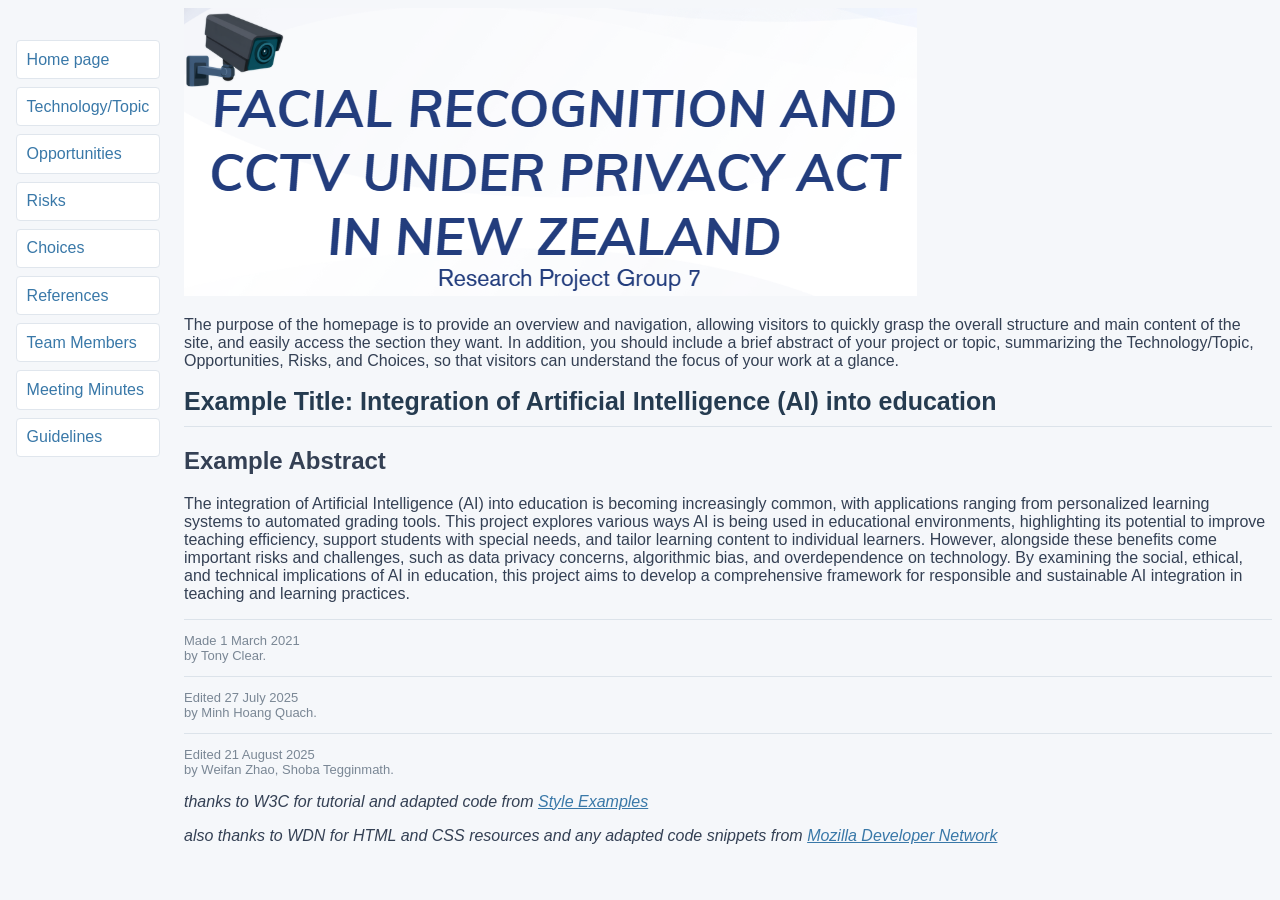
==== index.html @ 7f1bdaf4 "logo for homepage" ====
<!DOCTYPE html PUBLIC "-//W3C//DTD HTML 4.01//EN">
<html>

<head>
  <meta charset="UTF-8">
  <title>My first styled page</title>
  <link rel="stylesheet" href="styles/mystyles.css">
</head>

<body>
  <img src="../images/Screenshot 2026-10-12 123030.png" alt="logo">
  <!-- Site navigation menu -->
  <ul class="navbar">
    <li><a href="index.html">Home page</a>
    <li><a href="misc/topic.html">Technology/Topic</a>
    <li><a href="misc/opportunities.html">Opportunities</a>
    <li><a href="misc/risks.html">Risks</a>
    <li><a href="misc/choices.html">Choices</a>
    <li><a href="misc/references.html">References</a>
    <li><a href="misc/team-members.html">Team Members</a></li>
    <li><a href="misc/meetings.html">Meeting Minutes</a></li>
    <li><a href="misc/guidelines.html">Guidelines</a></li>
  </ul>

  <!-- Main content -->
  
  
</ul><p>The purpose of the homepage is to provide an overview and navigation, allowing visitors to quickly grasp the overall structure and main content of the site, 
  and easily access the section they want. In addition, you should include a brief abstract of your project or topic, 
  summarizing the Technology/Topic, Opportunities, Risks, and Choices, so that visitors can understand the focus of your work at a glance.</p>

  <h1> Example Title: Integration of Artificial Intelligence (AI) into education </h1>
  
  <h2>Example Abstract</h2>
  <p>The integration of Artificial Intelligence (AI) into education is becoming increasingly common, with applications
    ranging from personalized learning systems to automated grading tools. This project explores various ways AI is
    being used in educational environments, highlighting its potential to improve teaching efficiency, support students
    with special needs, and tailor learning content to individual learners. However, alongside these benefits come
    important risks and challenges, such as data privacy concerns, algorithmic bias, and overdependence on technology.
    By examining the social, ethical, and technical implications of AI in education, this project aims to develop a
    comprehensive framework for responsible and sustainable AI integration in teaching and learning practices.</p>



  <!-- Sign and date the page, it's only polite! -->
  <address>Made 1 March 2021<br>
    by Tony Clear.</address>
  <address>Edited 27 July 2025<br>
    by Minh Hoang Quach.</address>
  <address>Edited 21 August 2025<br>
    by Weifan Zhao, Shoba Tegginmath.</address>


  <p><em>thanks to W3C for tutorial and adapted code from <a
        href="https://www.w3.org/Style/Examples/011/firstcss.en.html">Style Examples</a></p></em>
  <p><em>also thanks to WDN for HTML and CSS resources and any adapted code snippets from <a
        href="https://developer.mozilla.org/en-US/docs/Web">Mozilla Developer Network</a></p></em>
      
</body>

</html>
---- styles/mystyles.css ----
body {
  font-family: Arial, sans-serif;
  padding-left: 11em;
  color: #344054;
  background-color: #f5f7fa;
}

ul.navbar {
  list-style-type: none;
  padding: 0;
  margin: 0;
  position: absolute;
  top: 2em;
  left: 1em;
  width: 9em;
}

h1 {
  font-family: Arial, sans-serif;
  font-size: 25px;
  font-weight: 600;
  color: #253b50;
  padding-bottom: 10px;
  border-bottom: 1px solid #dce3ea;
}

ul.navbar li {
  background: #ffffff;
  margin: 0.5em 0;
  padding: 0.6em;
  border: 1px solid #e0e6ed;
  border-radius: 4px;
}

ul.navbar a {
  text-decoration: none;
}

a:link {
  color: #3978a8;
}

a:visited {
  color: #687f99;
}

address {
  margin-top: 1em;
  padding-top: 1em;
  border-top: 1px solid #dce3ea;
  font-style: normal;
  color: #7a8795;
  font-size: 13px;
}

table {
  border-collapse: collapse;
  border: 1px solid #dce3ea;
  letter-spacing: 0;
  font-size: 13px;
  width: 100%;
  background-color: #ffffff;
}

td, th {
  border: 1px solid #e5eaf0;
  padding: 10px 14px;
}

th {
  background-color: #f0f4f8;
  color: #34495e;
  text-align: left;
  font-weight: 600;
}

td {
  text-align: left;
}

tr:nth-child(even) td {
  background-color: #f9fbfd;
}

tr:nth-child(odd) td {
  background-color: #ffffff;
}

caption {
  padding: 10px;
  color: #34495e;
  text-align: left;
  font-weight: 600;
}
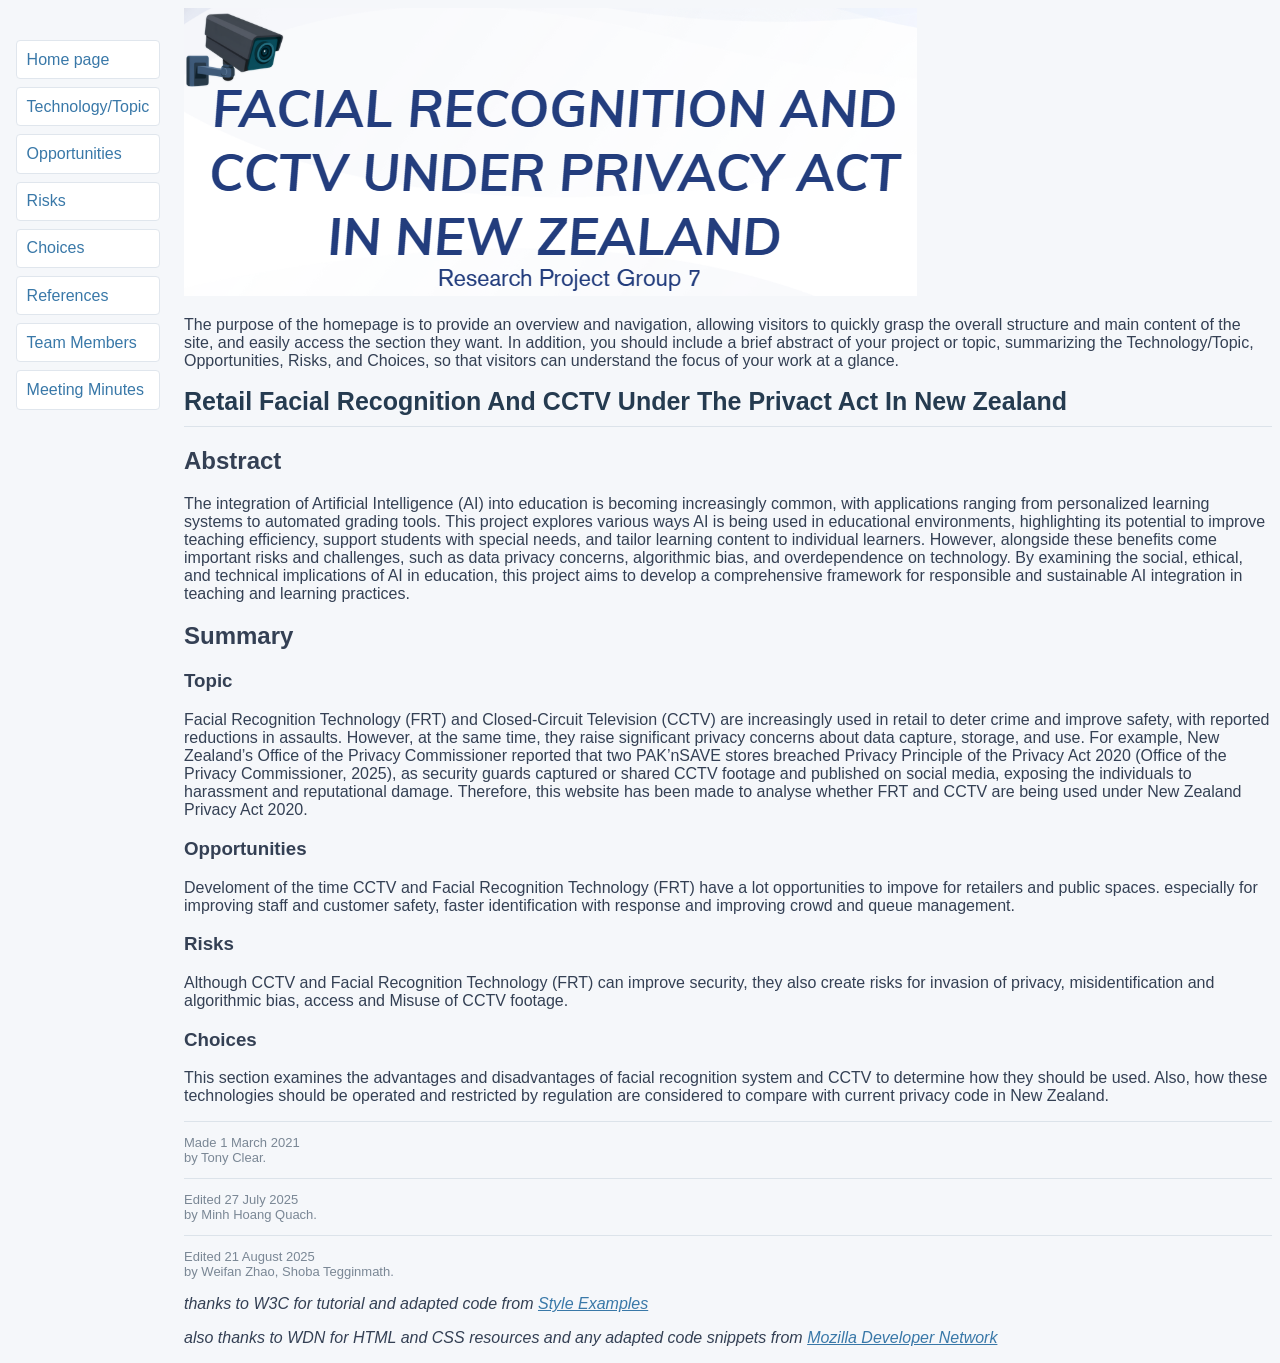
==== commit b52b742d: "add summary" ====
--- a/index.html
+++ b/index.html
@@ -8,7 +8,10 @@
 </head>
 
 <body>
-  <img src="../images/Screenshot 2026-10-12 123030.png" alt="logo">
+  <img
+  src="images\Screenshot 2026-10-12 123030.png"
+  alt="logo"
+>
   <!-- Site navigation menu -->
   <ul class="navbar">
     <li><a href="index.html">Home page</a>
@@ -19,7 +22,6 @@
     <li><a href="misc/references.html">References</a>
     <li><a href="misc/team-members.html">Team Members</a></li>
     <li><a href="misc/meetings.html">Meeting Minutes</a></li>
-    <li><a href="misc/guidelines.html">Guidelines</a></li>
   </ul>
 
   <!-- Main content -->
@@ -29,9 +31,9 @@
   and easily access the section they want. In addition, you should include a brief abstract of your project or topic, 
   summarizing the Technology/Topic, Opportunities, Risks, and Choices, so that visitors can understand the focus of your work at a glance.</p>
 
-  <h1> Example Title: Integration of Artificial Intelligence (AI) into education </h1>
+  <h1>Retail Facial Recognition And CCTV Under The Privact Act In New Zealand</h1>
   
-  <h2>Example Abstract</h2>
+  <h2>Abstract</h2>
   <p>The integration of Artificial Intelligence (AI) into education is becoming increasingly common, with applications
     ranging from personalized learning systems to automated grading tools. This project explores various ways AI is
     being used in educational environments, highlighting its potential to improve teaching efficiency, support students
@@ -40,7 +42,17 @@
     By examining the social, ethical, and technical implications of AI in education, this project aims to develop a
     comprehensive framework for responsible and sustainable AI integration in teaching and learning practices.</p>
 
+    <h2>Summary</h2>
+    <h3>Topic</h3>
 
+    <p>Facial Recognition Technology (FRT) and Closed-Circuit Television (CCTV) are increasingly used in retail to deter crime and improve safety, with reported reductions in assaults. However, at the same time, they raise significant privacy concerns about data capture, storage, and use. For example, New Zealand’s Office of the Privacy Commissioner reported that two PAK’nSAVE stores breached Privacy Principle of the Privacy Act 2020 (Office of the Privacy Commissioner, 2025), as security guards captured or shared CCTV footage and published on social media, exposing the individuals to harassment and reputational damage.  
+      Therefore, this website has been made to analyse whether FRT and CCTV are being used under New Zealand Privacy Act 2020.</p>
+    <h3>Opportunities</h3>
+    <p>Develoment of the time CCTV and Facial Recognition Technology (FRT) have a lot opportunities to impove for retailers and public spaces. especially for improving staff and customer safety, faster identification with response and improving crowd and queue management. </p  >
+    <h3>Risks</h3>
+    <p>Although CCTV and Facial Recognition Technology (FRT) can improve security, they also create risks for invasion of privacy, misidentification and algorithmic bias, access and Misuse of CCTV footage. </p>
+    <h3>Choices</h3>
+    <p>This section examines the advantages and disadvantages of facial recognition system and CCTV to determine how they should be used. Also, how these technologies should be operated and restricted by regulation are considered to compare with current privacy code in New Zealand.  </p>
 
   <!-- Sign and date the page, it's only polite! -->
   <address>Made 1 March 2021<br>
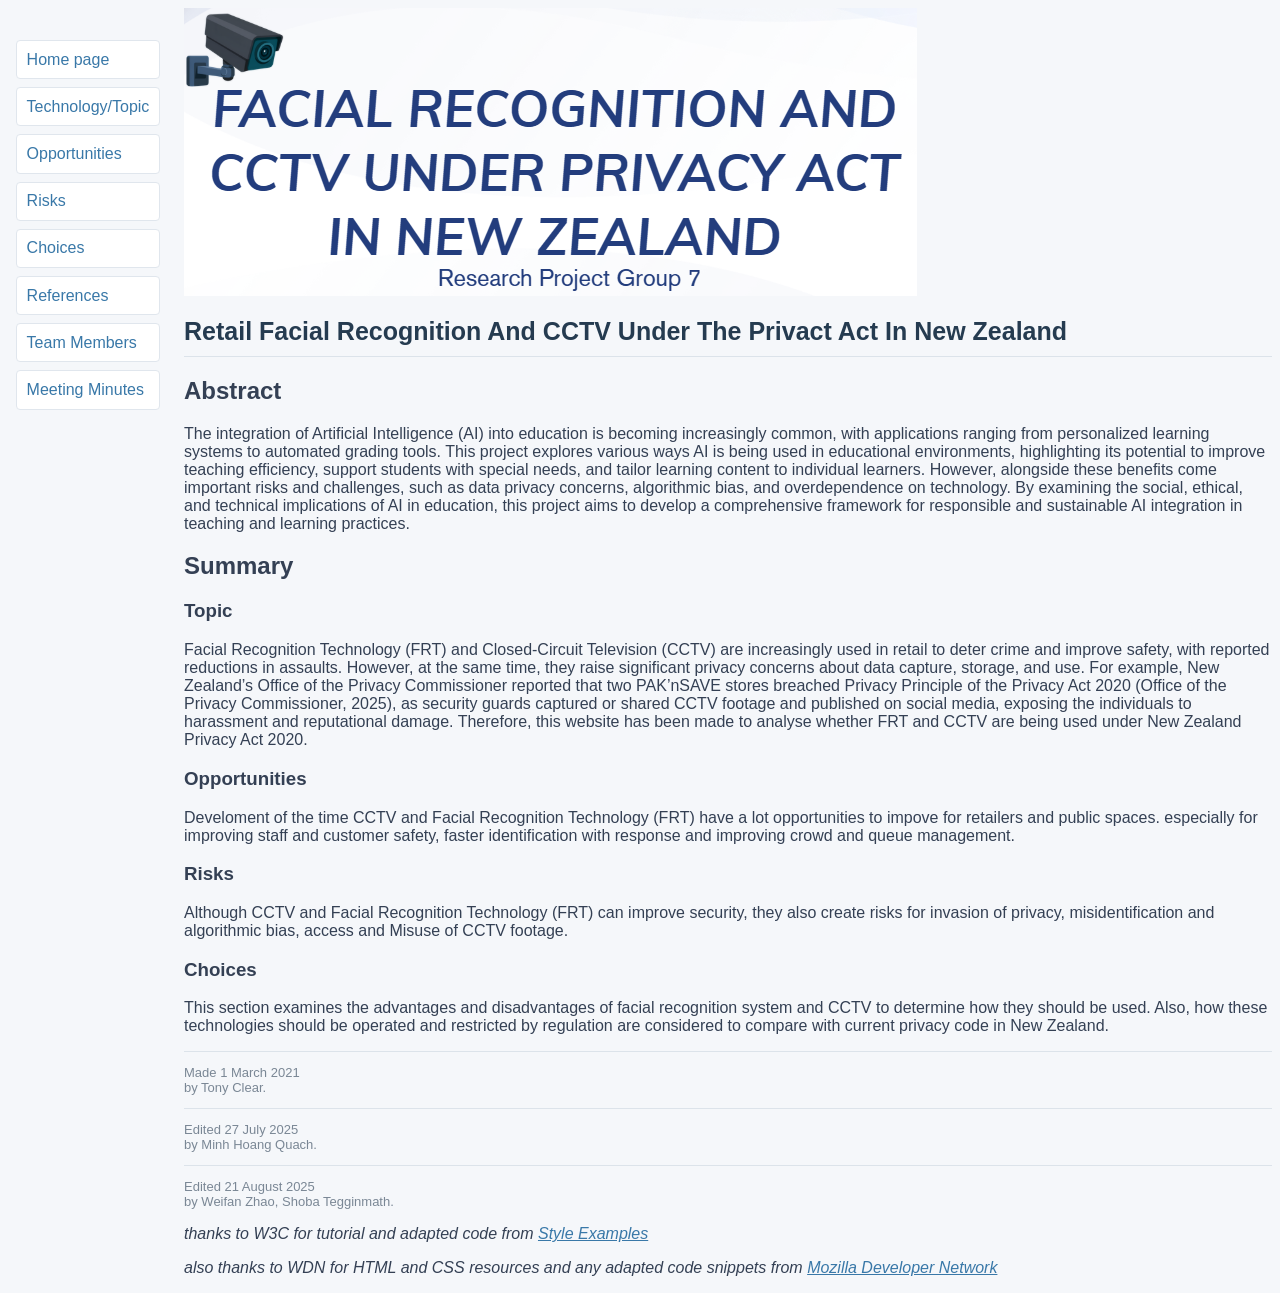
==== commit 3ae04b2b: "Remove overview paragraph from index.html Removed introductory paragraph from homepage." ====
--- a/index.html
+++ b/index.html
@@ -25,11 +25,6 @@
   </ul>
 
   <!-- Main content -->
-  
-  
-</ul><p>The purpose of the homepage is to provide an overview and navigation, allowing visitors to quickly grasp the overall structure and main content of the site, 
-  and easily access the section they want. In addition, you should include a brief abstract of your project or topic, 
-  summarizing the Technology/Topic, Opportunities, Risks, and Choices, so that visitors can understand the focus of your work at a glance.</p>
 
   <h1>Retail Facial Recognition And CCTV Under The Privact Act In New Zealand</h1>
   
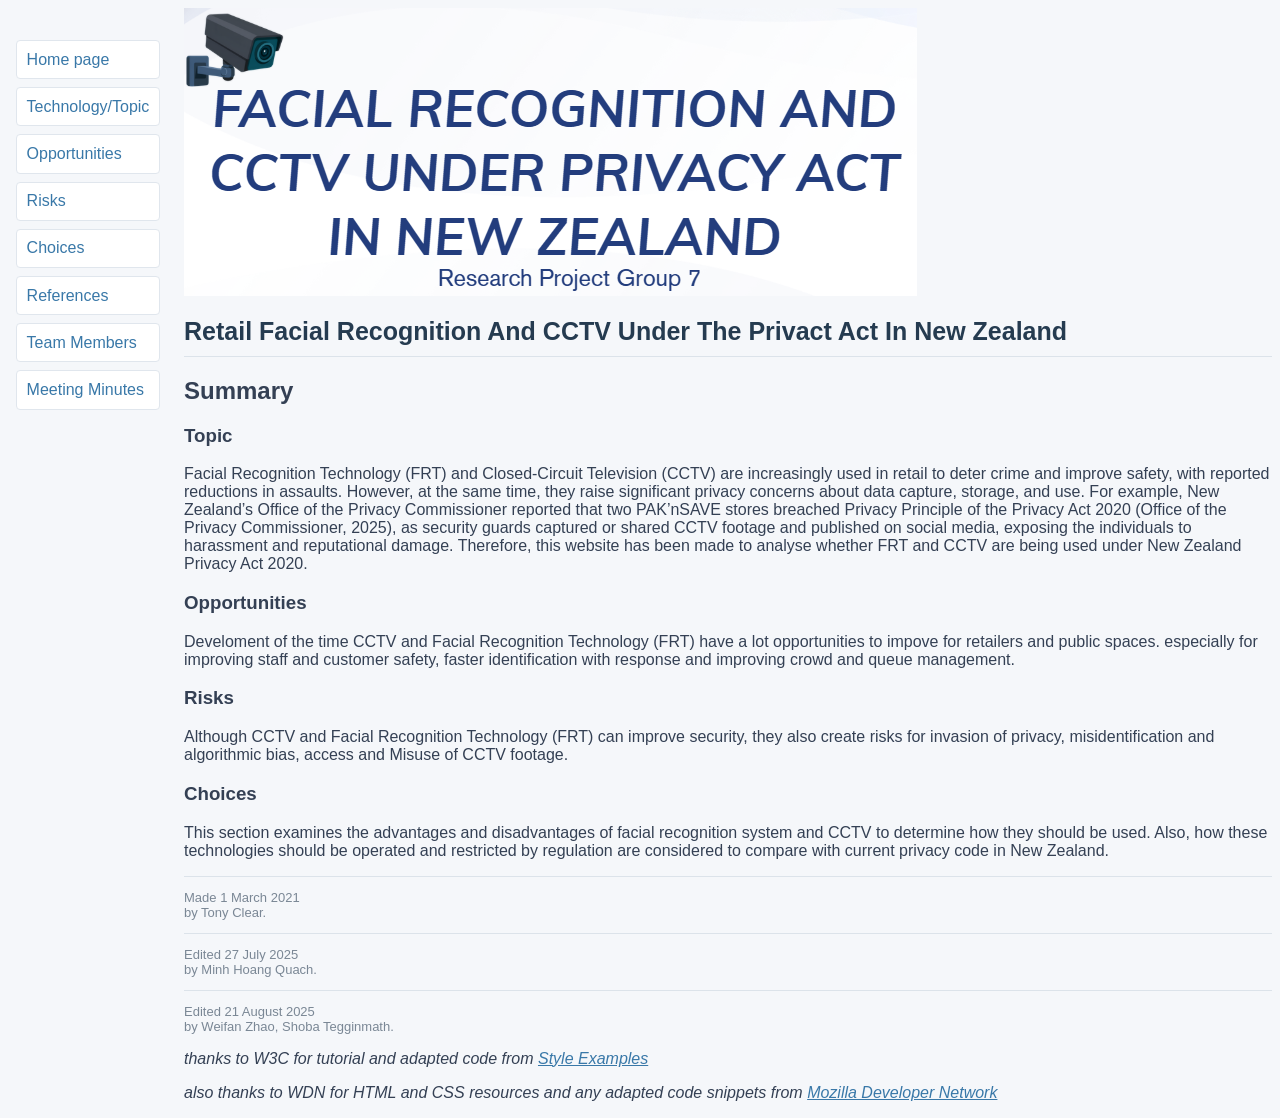
==== commit f9f19981: "Remove abstract from index.html Removed the abstract section discussing AI in education." ====
--- a/index.html
+++ b/index.html
@@ -27,15 +27,6 @@
   <!-- Main content -->
 
   <h1>Retail Facial Recognition And CCTV Under The Privact Act In New Zealand</h1>
-  
-  <h2>Abstract</h2>
-  <p>The integration of Artificial Intelligence (AI) into education is becoming increasingly common, with applications
-    ranging from personalized learning systems to automated grading tools. This project explores various ways AI is
-    being used in educational environments, highlighting its potential to improve teaching efficiency, support students
-    with special needs, and tailor learning content to individual learners. However, alongside these benefits come
-    important risks and challenges, such as data privacy concerns, algorithmic bias, and overdependence on technology.
-    By examining the social, ethical, and technical implications of AI in education, this project aims to develop a
-    comprehensive framework for responsible and sustainable AI integration in teaching and learning practices.</p>
 
     <h2>Summary</h2>
     <h3>Topic</h3>
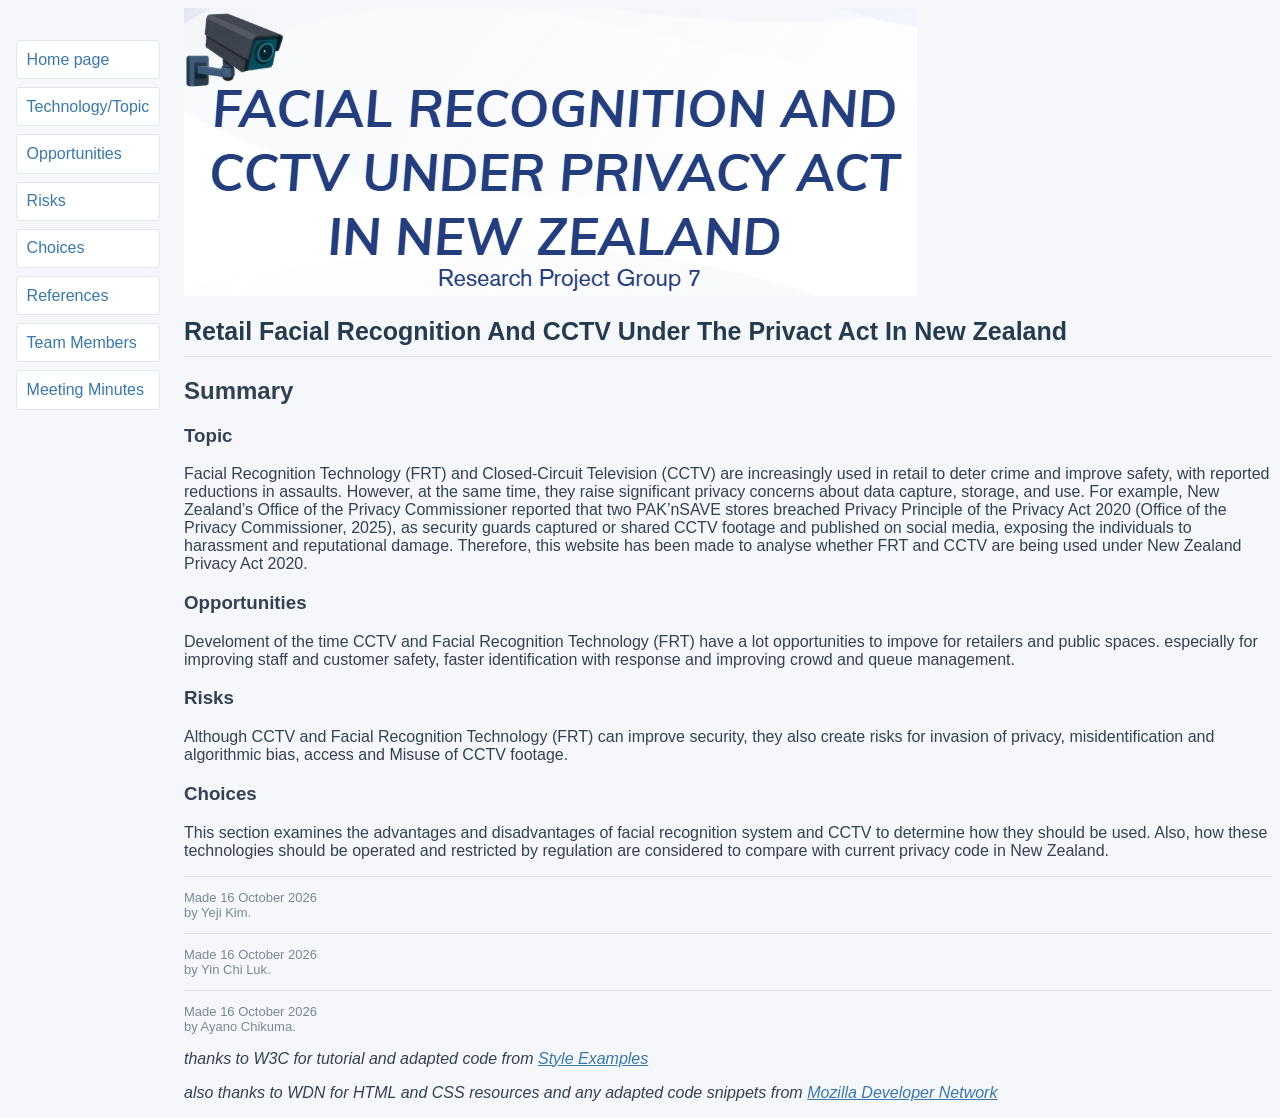
==== commit 47e7b616: "Change date and authors" ====
--- a/index.html
+++ b/index.html
@@ -41,12 +41,12 @@
     <p>This section examines the advantages and disadvantages of facial recognition system and CCTV to determine how they should be used. Also, how these technologies should be operated and restricted by regulation are considered to compare with current privacy code in New Zealand.  </p>
 
   <!-- Sign and date the page, it's only polite! -->
-  <address>Made 1 March 2021<br>
-    by Tony Clear.</address>
-  <address>Edited 27 July 2025<br>
-    by Minh Hoang Quach.</address>
-  <address>Edited 21 August 2025<br>
-    by Weifan Zhao, Shoba Tegginmath.</address>
+  <address>Made 16 October 2026<br>
+    by Yeji Kim.</address>
+  <address>Made 16 October 2026<br>
+    by Yin Chi Luk.</address>
+  <address>Made 16 October 2026<br>
+    by Ayano Chikuma.</address>
 
 
   <p><em>thanks to W3C for tutorial and adapted code from <a
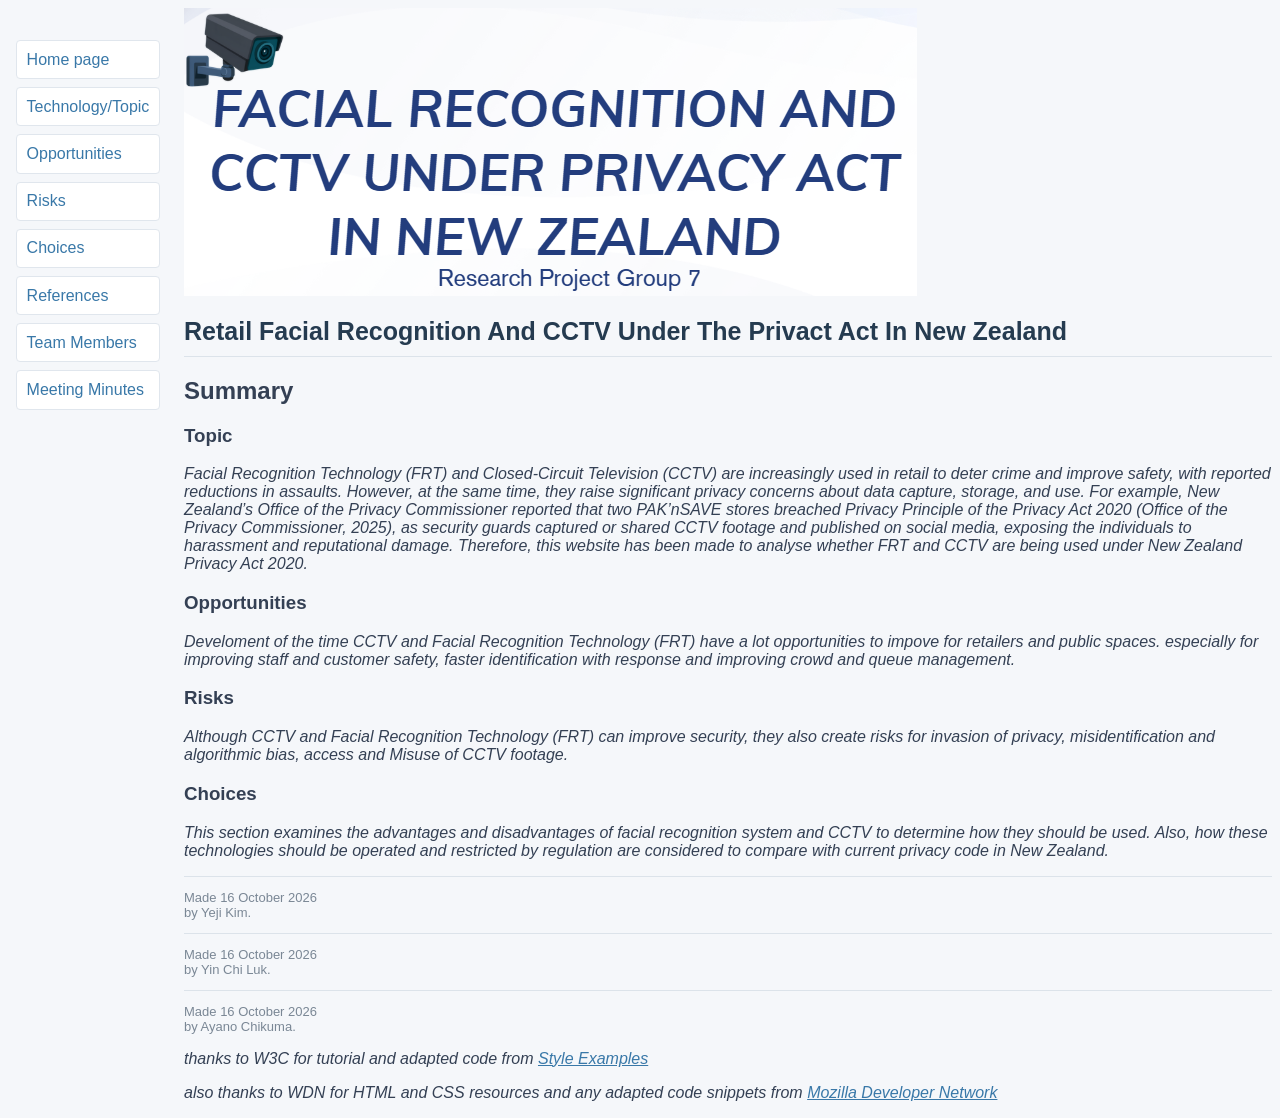
==== commit 1651ab57: "add link" ====
--- a/index.html
+++ b/index.html
@@ -31,14 +31,14 @@
     <h2>Summary</h2>
     <h3>Topic</h3>
 
-    <p>Facial Recognition Technology (FRT) and Closed-Circuit Television (CCTV) are increasingly used in retail to deter crime and improve safety, with reported reductions in assaults. However, at the same time, they raise significant privacy concerns about data capture, storage, and use. For example, New Zealand’s Office of the Privacy Commissioner reported that two PAK’nSAVE stores breached Privacy Principle of the Privacy Act 2020 (Office of the Privacy Commissioner, 2025), as security guards captured or shared CCTV footage and published on social media, exposing the individuals to harassment and reputational damage.  
-      Therefore, this website has been made to analyse whether FRT and CCTV are being used under New Zealand Privacy Act 2020.</p>
+    <p><i>Facial Recognition Technology (FRT) and Closed-Circuit Television (CCTV) are increasingly used in retail to deter crime and improve safety, with reported reductions in assaults. However, at the same time, they raise significant privacy concerns about data capture, storage, and use. For example, New Zealand’s Office of the Privacy Commissioner reported that two PAK’nSAVE stores breached Privacy Principle of the Privacy Act 2020 (Office of the Privacy Commissioner, 2025), as security guards captured or shared CCTV footage and published on social media, exposing the individuals to harassment and reputational damage.  
+      Therefore, this website has been made to analyse whether FRT and CCTV are being used under New Zealand Privacy Act 2020.</i></p>
     <h3>Opportunities</h3>
-    <p>Develoment of the time CCTV and Facial Recognition Technology (FRT) have a lot opportunities to impove for retailers and public spaces. especially for improving staff and customer safety, faster identification with response and improving crowd and queue management. </p  >
+    <p><i>Develoment of the time CCTV and Facial Recognition Technology (FRT) have a lot opportunities to impove for retailers and public spaces. especially for improving staff and customer safety, faster identification with response and improving crowd and queue management. </i></p  >
     <h3>Risks</h3>
-    <p>Although CCTV and Facial Recognition Technology (FRT) can improve security, they also create risks for invasion of privacy, misidentification and algorithmic bias, access and Misuse of CCTV footage. </p>
+    <p><i>Although CCTV and Facial Recognition Technology (FRT) can improve security, they also create risks for invasion of privacy, misidentification and algorithmic bias, access and Misuse of CCTV footage. </i></p>
     <h3>Choices</h3>
-    <p>This section examines the advantages and disadvantages of facial recognition system and CCTV to determine how they should be used. Also, how these technologies should be operated and restricted by regulation are considered to compare with current privacy code in New Zealand.  </p>
+    <p><i>This section examines the advantages and disadvantages of facial recognition system and CCTV to determine how they should be used. Also, how these technologies should be operated and restricted by regulation are considered to compare with current privacy code in New Zealand.  </i></p>
 
   <!-- Sign and date the page, it's only polite! -->
   <address>Made 16 October 2026<br>
